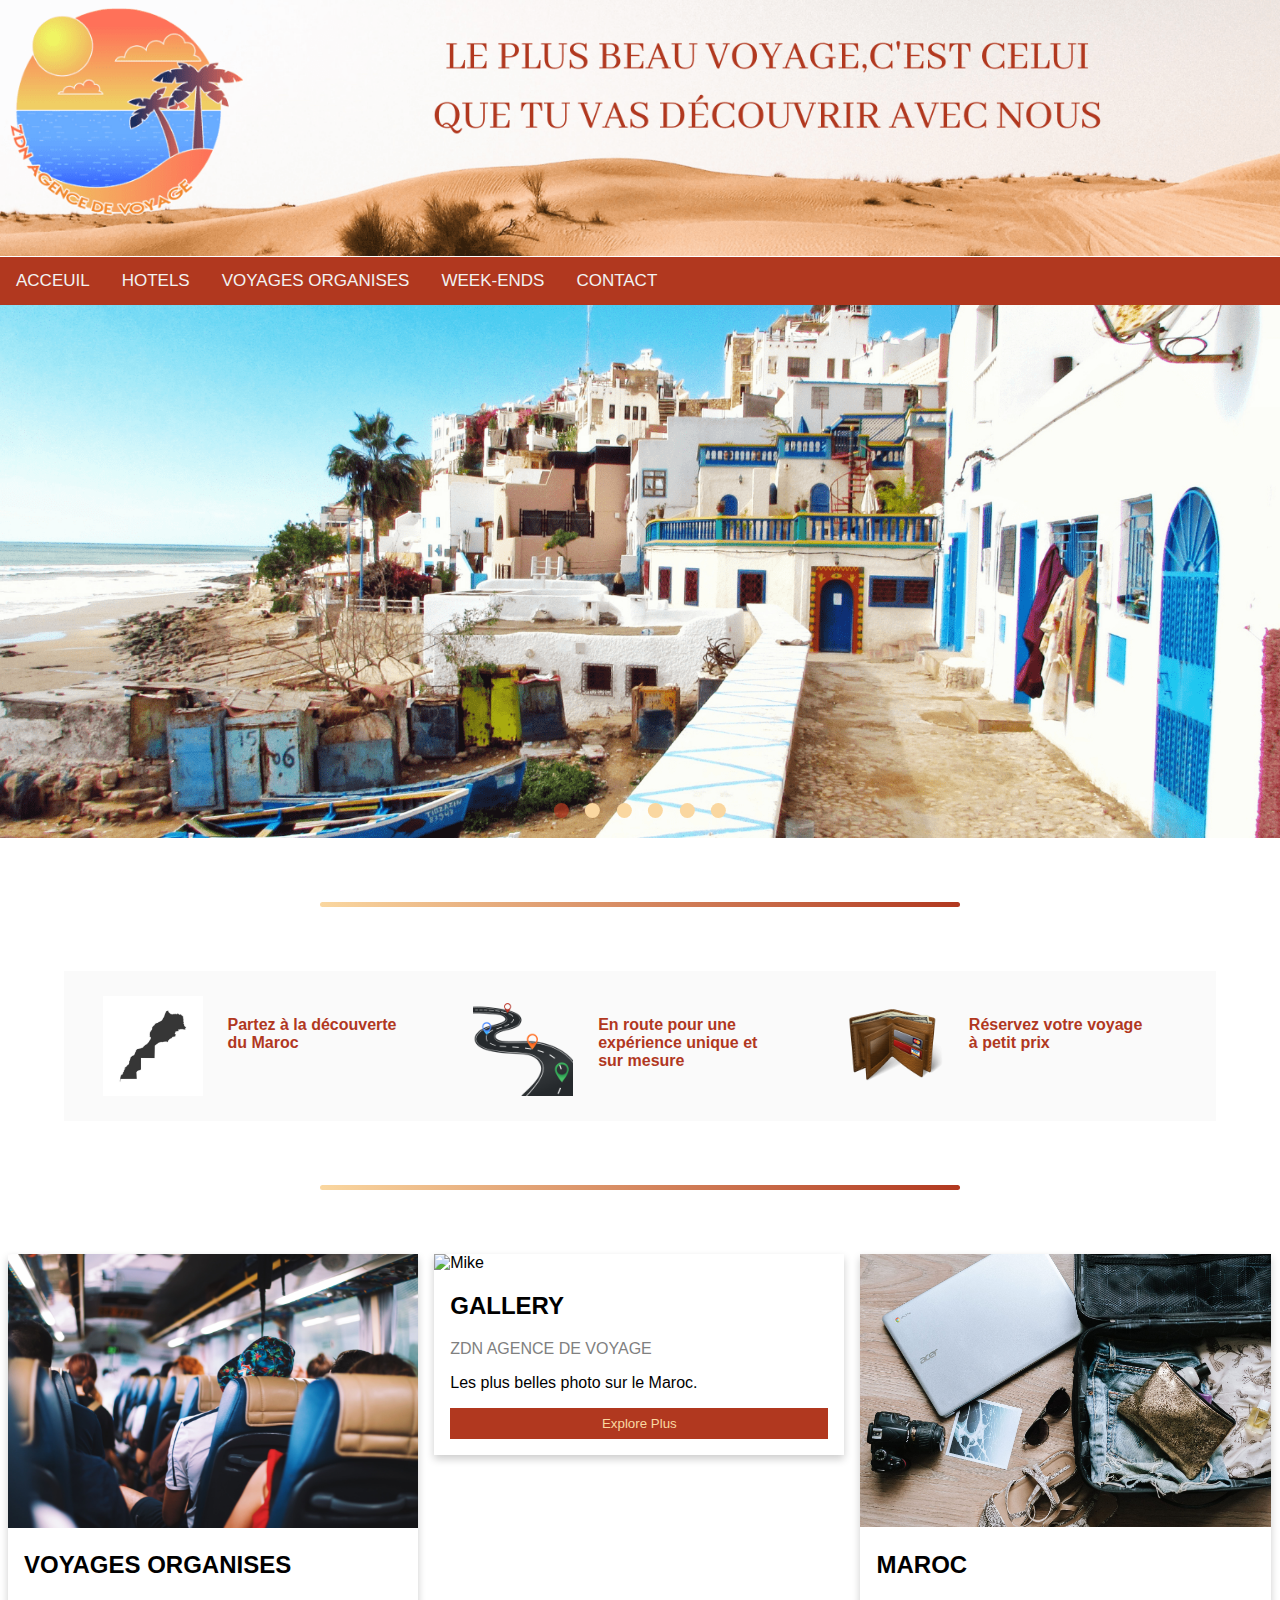
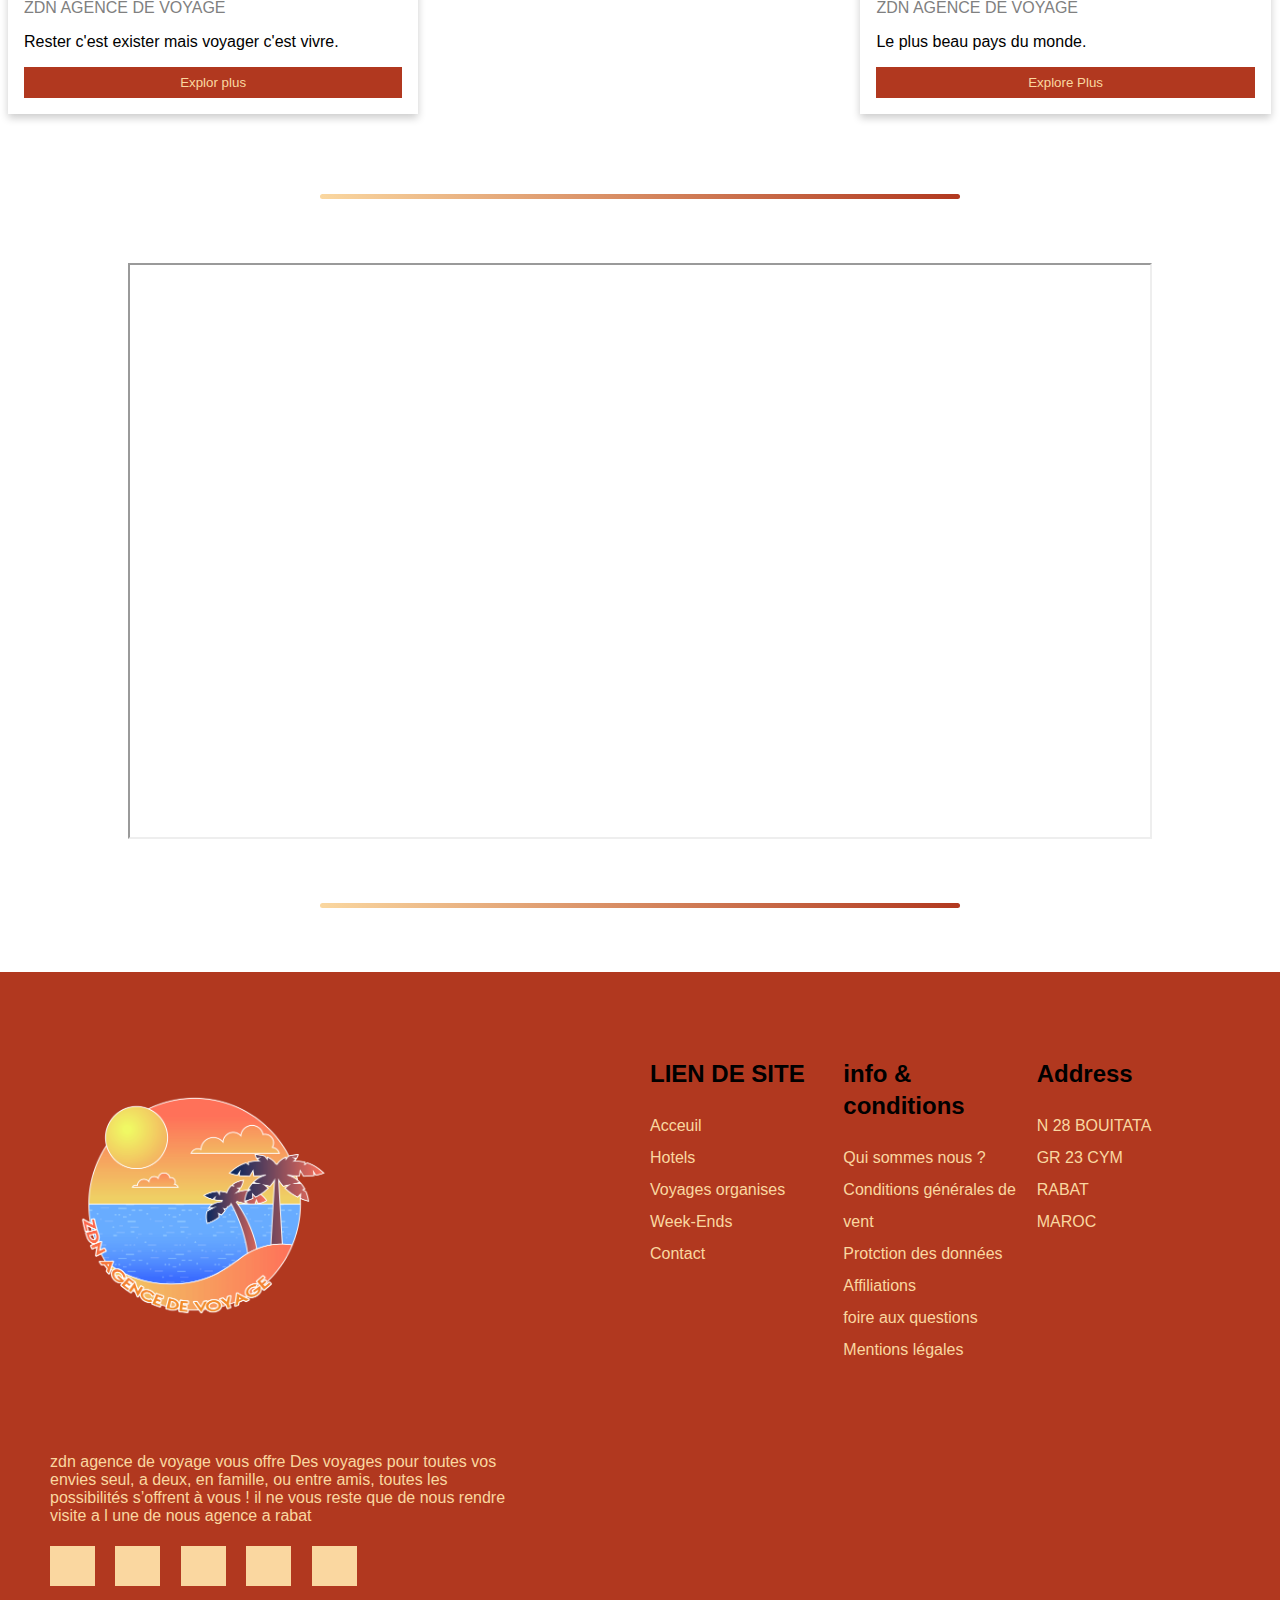
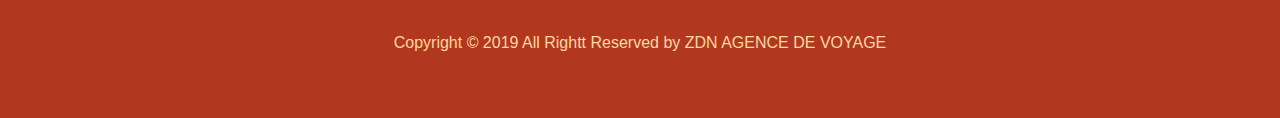
==== Acceuil.html @ c24732cf "my first commit" ====
<!DOCTYPE html>
<html lang="en">
    <head>
        <meta charset="UTF-8">
        <meta name="viewport" content="width=device-width, initial-scale=1.0">
         <link rel="stylesheet" href="style.css">
         <script src="https://kit.fontawesome.com/068df5f819.js" crossorigin="anonymous"></script>
        <link rel="shortcut icon" type="text/css" href="im/Untitled-2.png">
        <title>ZDN AGENCE DE VOYAGE</title>
        
    </head>
    <body>
        <div class="header">
            <img src="im/Travel%20Photo%20Plane%20Vector%20General%20Linkedin%20Banner.png">
        </div>
        <div class="topnav" id="myTopnav">
              <a href="Acceuil.html">ACCEUIL</a>
              <a href="#hotels">HOTELS</a>
              <a href="voyages%20organis%C3%A9s.html">VOYAGES ORGANISES</a>
              <a href="#weel-ends">WEEK-ENDS</a>
              <a href="Contact.html">CONTACT</a>
              <a href="Se%20connecter.html" class="right"><i class="far fa-user" class="right"></i></a>
              <a href="https://www.facebook.com/" class="right"><i class="fab fa-facebook-f"></i></a>
              <a href="https://www.instagram.com/" class="right"><i class="fab fa-instagram"></i></a>
              <a href="https://twitter.com/" class="right"><i class="fab fa-twitter"></i></a>
              <a href="javascript:void(0);" class="icon" onclick="myFunction()">
                <i class="fa fa-bars"></i>
              </a>
        </div>
        <div class="slideshow-container">
            <div class="mySlides-fade">
                <img src="im/Sans%20titre.png">
            </div>
        </div>
        <div class="slideshow-container">
            <div class="mySlides-fade">
                <img src="im/Sans%20titre%201.png">
            </div>
        </div>
        
        <div class="slideshow-container">
            <div class="mySlides-fade">
                <img src="im/Sans%20titre%203.png">
            </div>
        </div>
        <div class="slideshow-container">
            <div class="mySlides-fade">
                <img src="im/Sans%20titre%204.png">
            </div>
        </div>
        <div class="slideshow-container">
            <div class="mySlides-fade">
                <img src="im/Sans%20titre%205.png">
            </div>
        </div>
        <div class="slideshow-container">
            <div class="mySlides-fade">
                <img src="im/Sans%20titre%206.png">
            </div>
        </div>
        <div class="dotss">
            <span class="dot" onclick="currentSlide(1)"></span> 
            <span class="dot" onclick="currentSlide(2)"></span> 
            <span class="dot" onclick="currentSlide(3)"></span> 
            <span class="dot" onclick="currentSlide(4)"></span> 
            <span class="dot" onclick="currentSlide(5)"></span> 
            <span class="dot" onclick="currentSlide(6)"></span> 
        </div>
        <hr>
        <div class="top">
            <div class="top3">
                <img src="im/istockphoto-963704328-612x612.jpg">
                <div>
                    <p>Partez à la découverte du Maroc</p>
                </div>
            </div>
            <div class="top3">
                <img src="im/Road-PNG-HD.png">
                <div>
                    <p>En route pour une expérience unique et sur mesure</p>
                </div>
            </div>
            <div class="top3">
                <img src="im/Wallet-Transparent.png">
                <div>
                    <p>Réservez votre voyage à petit prix</p>
                </div>
            </div>
            </div>
           <hr>
            <div class="row">
                  <div class="column">
                    <div class="card">
                      <img src="im/annie-spratt-tG822f1XzT4-unsplash.jpg" alt="Jane" style="width:100%">
                      <div class="container">
                        <h2>VOYAGES ORGANISES</h2>
                        <p class="title">ZDN AGENCE DE VOYAGE</p>
                        <p> Rester c'est exister mais voyager c'est vivre.</p>
                        <p><a href="voyages%20organis%C3%A9s.html"><button class="button">Explor plus</button></a></p>
                      </div>
                    </div>
                 </div>   
                <div class="column">
                    <div class="card">
                      <img src="im/mehdi-lamaaffar-PqX7EELWjh0-unsplash.jpg" alt="Mike" style="width:100%">
                      <div class="container">
                        <h2>GALLERY</h2>
                        <p class="title">ZDN AGENCE DE VOYAGE</p>
                        <p>Les plus belles photo sur le Maroc.</p>
                        <p><a href="Gallery.html"><button class="button">Explore Plus</button></a></p>
                      </div>
                    </div>
               </div>
                <div class="column">
                    <div class="card">
                      <img src="im/anete-lusina-GOZxrAlNIt4-unsplash.jpg" alt="John" style="width:100%">
                      <div class="container">
                        <h2>MAROC</h2>
                        <p class="title">ZDN AGENCE DE VOYAGE</p>
                        <p>Le plus beau pays du monde.</p>
                        <p><a href="Maroc.html"><button class="button" >Explore Plus</button></a></p>
                      </div>
                    </div>
                </div>
          </div>
           <hr>
        <iframe class="responsive-iframe" src="https://player.vimeo.com/video/113701677"></iframe>
            
        <hr>
    </body>
    <footer class="footer">
        <div class="footer-left">
            <img src="im/Untitled-2.png" alt="logo">
            <p>
           zdn agence de voyage vous offre Des voyages pour toutes vos envies seul, a deux, en famille, ou entre amis, toutes les possibilités s’offrent à vous ! il ne vous reste que de nous rendre visite a l une de nous agence a rabat </p>
            <div class="socials">
              <a href="https://www.facebook.com/"><i class="fab fa-facebook-f"></i></a>
              <a href="https://www.instagram.com/"$><i class="fab fa-instagram"></i></a>
              <a href="https://twitter.com/"$><i class="fab fa-twitter"></i></a>
                <a href="https://www.youtube.com/"><i class="fab fa-youtube"></i></a>
                <a href="https://mail.google.com/"><i class="fab fa-google-plus-g"></i></a>
            </div>
        </div>
        <ul class="footer-right">
            <li>
                <h2>LIEN DE SITE</h2>
                <ul class="box">
                    <li><a href="#">Acceuil</a></li>
                    <li><a href="#">Hotels</a></li>
                    <li><a href="#">Voyages organises</a></li>
                    <li><a href="#">Week-Ends</a></li>
                    <li><a href="#">Contact</a></li>
                </ul>
            </li>
            <li class="features">
                <h2>info & conditions</h2>
                <ul class="box">
                    <li><a href="#">Qui sommes nous ?</a></li>
                    <li><a href="#">Conditions générales de vent</a></li>
                    <li><a href="#">Protction des données</a></li>
                    <li><a href="#">Affiliations</a></li>
                    <li><a href="#">foire aux questions</a></li>
                    <li><a href="#">Mentions légales</a></li>
                </ul>
            </li>
             <li>
                <h2>Address</h2>
                <ul class="box">
                    <li><a href="#">N 28 BOUITATA</a></li>
                    <li><a href="#">GR 23 CYM</a></li>
                    <li><a href="#">RABAT</a></li>
                    <li><a href="#">MAROC</a></li>
                   
                </ul>
            </li>
        </ul>
        <div class="footer-bottom">
            <p>Copyright © 2019 All Rightt Reserved by ZDN AGENCE DE VOYAGE</p>
        </div>
    </footer>
  <script src="demo.js"></script>
</html>
---- style.css ----
* {
  box-sizing: border-box;
}
body {
  font-family: Cambria, Helvetica, sans-serif;
  margin: 0;
}

.header img{
  width:100%;
    
}
/*nav*/
.topnav {
  overflow: hidden;
  background-color:#b1381f;
  margin-top: -3px;

}

.topnav a {
  float: left;
  display: block;
  color: #f2f2f2;
  text-align: center;
  padding: 14px 16px;
  text-decoration: none;
  font-size: 17px;
}
.topnav a:hover {
  background-color: white;
  color: #b1381f ;
}
.topnav .right{
    overflow:visible;
     float: right;
   
}


.topnav .icon {
  display: none;
     background-color: #b1381f ;
}
.topnav .icon:hover{
    background-color: #b1381f ;
    color: white;
    
}

/*responsive*/
@media screen and (max-width: 600px) {
  .topnav a:not(:first-child) {display: none;}
  .topnav a.icon {
    float: right;
    display: block;
  }
}
@media screen and (max-width: 600px) {
  .topnav.responsive {position: relative;}
  .topnav.responsive .icon {
    position: absolute;
    right: 0;
    top: 0;
  }
  .topnav.responsive a {
    float: none;
    display: block;
    text-align: left;
  }
}
/
/*slider*/
.mySlides-fade {display: none}
.mySlides-fade img {vertical-align: middle; width: 100%;}

/* Slideshow container */
.slideshow-container {
  position: relative;
  margin: auto;
}



/* The dots/bullets/indicators */
.dot {
  cursor: pointer;
  height: 15px;
  width: 15px;
  margin: 5px 6px;
  background-color:#FAD7A0 ;
  border-radius: 50%;
  display: inline-block;
  transition: background-color 0.6s ease;
}

.active, .dot:hover {
  background-color: #b1381fbb;
}
.dotss{
    position:absolute;
    left:50%;
    transform: translate(-50%); 
    margin-top: -40px;
}
/*responsive dot*/
@media screen and (max-width: 400px) {
  .dotss {
      display: flex;
}
    .dot{
         height: 10px;
        width: 10px;
    }
}
/*top*/
.top{
    width: 90%;
    height: 150px;
    background: #fafafa;
    margin: auto;
    display: flex;
    justify-content: space-around;
    margin-top: 15px;
    padding: 20px;

}
.top .top3{
    width: 30%;
    display: flex;
    justify-content: space-around;
}
.top .top3 img{
    width: 30%;
    height: 100px;
    align-self: center;
}
.top .top3 div p{
    color: #b1381f;
    margin: 25px;
    font-weight: bold;
}
@media screen and (max-width: 600px) {
    .top{
        display:inline-block;
    }
    .top .top3 {
        margin-left: 70px;
    }
    .top .top3 img{
       margin-left: 80px;
        margin-right: 50px;
        width: 80px;
    }
}
/*hr*/


hr{
  width: 50%;
  margin-top: 4em;
  margin-bottom:4em;
  border: none;
  height: 5px;
  border-radius: 10px;
  background:linear-gradient(to left,#b1381f,#FAD7A0)  
}
/*flip*/
.column {
  float: left;
  width: 33.3%;
  margin-bottom: 16px;
  padding: 0 8px;
}

@media screen and (max-width: 650px) {
  .column {
    width: 100%;
    display: block;
  }
}

.card {
  box-shadow: 0 4px 8px 0 rgba(0, 0, 0, 0.2);
}

.container {
  padding: 0 16px;
}

.container::after, .row::after {
  content: "";
  clear: both;
  display: table;
}

.title {
  color: grey;
}

.button {
  border: none;
  outline: 0;
  display: inline-block;
  padding: 8px;
  color: #FAD7A0;
  background-color: #b1381f;
  text-align: center;
  cursor: pointer;
  width: 100%;
}

.button:hover {
  background-color:#FAD7A0 ;
  color:#b1381f;
}
/*video*/


.responsive-iframe {
    display:block;
    margin: 1em auto;
    width: 80%;
    height: calc(.5625 * 80vw);
}
/*footer*/
footer{
    display: flex;
    flex-flow: row wrap;
    padding: 50px;
    color:black;
    background-color: #b1381f;
}
.footer > *{
    flex: 1 100%;
}
.footer-left{
    margin-right: 1.25em;
    margin-bottom: 2em;
}
.footer-left img {
    width: 50%;
   
}
.h2{
    font-weight: 600;
    font-size: 17px;
}
.footer ul{
    list-style: none;
    padding-left: 0;
}
.footer li{
    line-height: 2em;
}
.footer a{
    text-decoration: none;
}
.footer-right{
    display: flex;
    flex-flow: row wrap;
}
.footer-right > *{
    flex: 1 50%;
    margin-right: 1.25em;
}
.box a{
    color: #FAD7A0 ;
}
.footer-bottom{
    text-align: center;
    color: #FAD7A0 ;
    
}
.footer-left p{
    padding-right: 20%;
    color: #FAD7A0 ;
}
.socials a{
    background:#FAD7A0;
    width: 45px;
    height: 40px;
    display: inline-block;
    margin-right: 16px;
    margin-top: 5px
}
.socials a i{
    color:#b1381f;
    padding: 10px 12px;
    font-size: 20px;
}
@media screen and (min-width: 600px){
    .footer-right > * {
        flex: 1;
    }
    .footer-left{
        flex: 2 0px;
    }
    .footer-right{
        flex: 2 0px;
    }
}
/*page register*/


/*main*/
.main{
    
    display: flex;
    height: 100%;
    justify-content: center;
    align-items: center;
    padding: 50px;
    background: #FAD7A0;
}
/*container1*/
.container1{
    max-width:800px;
    width: 100%;
    background: #fff;
    padding: 20px 30px;
    border-radius: 5px;
    height: 95%;
    
}
/*title1*/
.container1 .title1{
    font-size: 25px;
    font-weight: 500;
    position: relative;
}
.container1 .title1::before{
    content: '';
    position: absolute;
    left: 0;
    bottom: 0;
    height: 3px;
    width: 30px;
    background: linear-gradient(135deg,#FAD7A0,#b1381f);
}
/*user-ditails*/
.container1 form .User-ditails{
    display: flex;
    flex-wrap: wrap;
    justify-content: space-between;
    margin: 20px 0 12px 0;
}
/*user-ditails .input-box*/
form .User-ditails .input-box{
    margin-bottom: 15px;
    width: calc(100% / 2 - 50px)
}
.User-ditails .input-box .details{
    display: block;
    font-weight: 500;
    margin-bottom: 5px;
}
.User-ditails .input-box input{
    height: 45px;
    width: 100%;
    outline:none;
    border-radius: 50px;
    border: 1px solid ;
    padding-left: 15px;
    font-size: 16px;
    border-bottom-width: 2px;
    transition: all 0.3s ease;
}
.User-ditails .input-box input:focus,.User-ditails .input-box input:valid{
    border-color: #b1381f;
}
form .gender-details .gender-title{
    font-size: 20px;
    font-weight: 500;
}
form .gender-details .category{
    display: flex;
    width: 80%;
    margin: 14px 0;
    justify-content: space-between;
}
.gender-details .category label{
    display: flex;
    align-items: center;
}
/*dots and radio button*/
.gender-details .category .dot{
    height: 18px;
    width: 18px;
    background: #d9d9d9;
    border-radius: 50%;
    margin-right: 10px;
    border: 5px solid transparent;
    transition: all 0.3 ease;
}
#dot-1:checked ~ .category label .one,#dot-2:checked ~ .category label .tow,#dot-3:checked ~ .category label .three
{
    border-color: #b1381f;
    background: #FAD7A0
}
form input[type="radio"]{
    display: none;
}
/*button*/
form .buttons{
    height: 45px;
    margin: 45px 0;
    
}
form .buttons input{
    height: 100%;
    width: 100%;
    outline: none;
    color: #fff;
    border: none;
    font-size: 18px;
    font-weight: 500;
    border-radius: 50px;
    letter-spacing: 1px;
    background: linear-gradient(135deg,#FAD7A0,#b1381f);
}
form .buttons input:hover{
    background: linear-gradient(-135deg,#FAD7A0,#b1381f);
}
/*responsive*/
@media  screen and (max-width: 584px){
    container1{
        max-width: 100%;
        
    }
    form .User-ditails .input-box{
        margin-bottom: 15px;
        width: 100%;
        
    }
    form .gender-details .categor{
        width: 100%;
      
    }
    .container1 form .User-ditails{
        max-height: 300px;
        overflow-y: scroll;
    }
}
/*page login*/
.container-2 {
    max-width:1000px;
    width: 100%;
    background: #fff;
    padding: 20px 30px;
    border-radius: 5px;
    height: 95%;
} 
input{
   width: 100%;
    outline:none;
    border-radius: 50px;
    border: 1px solid ;
    padding: 12px;
    font-size: 16px;
    border-bottom-width: 2px;
    transition: all 0.3s ease;
    opacity: 0.85;
    margin: 5px 0;
}
input:focus{
    border-color: #b1381f;
}
.btn {
    
  width: 100%;
  padding: 12px;
  border:none ;
  border-radius: 4px;
  margin: 5px 0;
  opacity: 0.85;
  display: inline-block;
  font-size: 17px;
  line-height: 20px;
  text-decoration: none;
  color:#b1381f 
}
input:hover,
.btn:hover {
  opacity: 1;
}
/* add appropriate colors to fb, twitter and google buttons */
.fb {
  background-color: #3B5998;
  color: white;
}
.twitter {
  background-color: #55ACEE;
  color: white;
}

.google {
  background-color: #dd4b39;
  color: white;
}
/* style the submit button */
input[type=submit] {
  background: linear-gradient(-135deg,#FAD7A0,#b1381f);
  color: white;
  cursor: pointer;
}
input[type=submit]:hover {
    background: linear-gradient(135deg,#FAD7A0,#b1381f);
}
/* Two-column layout */
.col {
  float: left;
  width: 50%;
  margin: auto;
  padding: 0 50px;
  margin-top: 6px;
}
/* Clear floats after the columns */
.row:after {
  content: "";
  display: table;
  clear: both;
}
/* vertical line */
.vl {
  position: absolute;
  left: 50%;
  transform: translate(-50%);
  border: 2px solid #ddd;
  height: 175px;
}
/* text inside the vertical line */
.vl-innertext {
  position: absolute;
  top: 50%;
  transform: translate(-50%, -50%);
  background-color: #f1f1f1;
  border: 1px solid #ccc;
  border-radius: 50%;
  padding: 8px 10px;
}
/* hide some text on medium and large screens */
.hide-md-lg {
  display: none;
}
/* bottom container */
.bottom-container {
  text-align: center;
  margin:100
    
}
@media screen and (max-width: 650px) {
  .col {
    width: 100%;
    margin-top: 0;
      
  }
  /* hide the vertical line */
  .vl {
    display: none;
  }
  /* show the hidden text on small screens */
  .hide-md-lg {
    display: block;
    text-align: center;
  }
    
}

/*page contact*/
.contact-in{
   
    
    width: 80%;
    height: auto;
    margin: auto;
    display: flex;
    flex-wrap: wrap;
    padding: 10px;
    border-radius: 10px;
    background: #fff;
    box-shadow: 0px 0px 10px 0px #666;
}
.contact-map{
    width: 100%;
    height: auto;
    flex: 50%;
}
.contact-map iframe{
    width: 100%;
    height: 100%;
}
.contact-from{
    width: 100%;
    height: auto;
    flex: 50%;
    padding: 30px;
    text-align: center;
}
.contact-from h1{
    margin-bottom: 10px;
}
.contact-form-txt{
    height: 45px;
    width: 100%;
    outline:none;
    border-radius: 50px;
    border: 1px solid ;
    padding-left: 15px;
    font-size: 16px;
    border-bottom-width: 2px;
    transition: all 0.3s ease;
}
.contact-form-txt:focus{
    border-color: #b1381f;
}
.contact-from-txtarea{
    width: 100%;
    height: auto;
    color: #000;
    border: 1px solid ;
    border-radius: 50px;
    outline: none;
    margin-bottom: 20px;
    padding: 15px;
    font-size: 16px;
}
.contact-from-txtarea:focus{
    border-color: #b1381f;
}
.contact-form-btn{
    width: 100%;
    border: none;
    outline: none;
    border-radius: 50px;
    text-transform: uppercase;
    padding: 10px 0;
    cursor: pointer;
    font-size: 18px;
}
/*Gallery*/
.colection {
  display: -ms-flexbox; /* IE10 */
  display: flex;
  -ms-flex-wrap: wrap; /* IE10 */
  flex-wrap: wrap;
  padding: 0 4px;
}
.column1{
  -ms-flex: 25%; /* IE10 */
  flex: 25%;
  max-width: 25%;
  padding: 0 4px;
}
.column1 img {
  margin-top: 8px;
  align-items: center;
  width: 100%;
}
/*page voyages organises*/
.for{
    margin: 10%;
    border:0.5px solid #b1381f;
    border-color: ;
}
.titre-v {
    text-align: center;
    color: #b1381f;
    margin-top: 5%;
    
}
.f1{
    margin-left: 10%;
    margin-right: 10%;
}
.v1{
    text-align: center;
}
.v2{
    color:#E59866;
    text-decoration: underline;
    text-decoration-color: 
}
.ul ul{
    list-style-type: disc;
}
.ul ul li{
    font-size: 16px;
    color: #222222;
}
.f2{
    border-radius: 5px;
  background-color:#FAD7A0;
  margin-left: 1%;
    margin-right: 1%;
    margin-bottom: 1%;
    padding: 15px;
}
.f2 input[type=text], select, textarea {
  width: 100%;
  padding: 12px;
  border: 1px solid #ccc;
  border-radius: 4px;
  box-sizing: border-box;
  margin-top: 6px;
  margin-bottom: 16px;
  resize: vertical;
    background-color: #FEF5E7 !important;
    font-size: 15px
}
.f2 form{
    margin-left: 10%;
    margin-right: 10%;
    margin-top: 3%;
}
.R h1{
    text-align: center;
    color:#b1381f;

}
/*page maroc*/
.con{
    margin: 10%;
    border:0.5px solid #b1381f;
    border-color: ;
}
.con1{
    margin: 90px;
}
.con h2{
    text-align: center;
    color: #b1381f;
    font-size: 500%
}
.con .title2{
    font-size: 250%
}
.con1 p{
    font-size: 130%;
}
.con1 .img1{
    width: 100%;
    height:40%;
}
.con1 img{
    width: 100%;
        align-content: center;

}
/*responsive */
@media screen and (max-width: 650px){
    .con1{
        margin: 5px;
    }
}
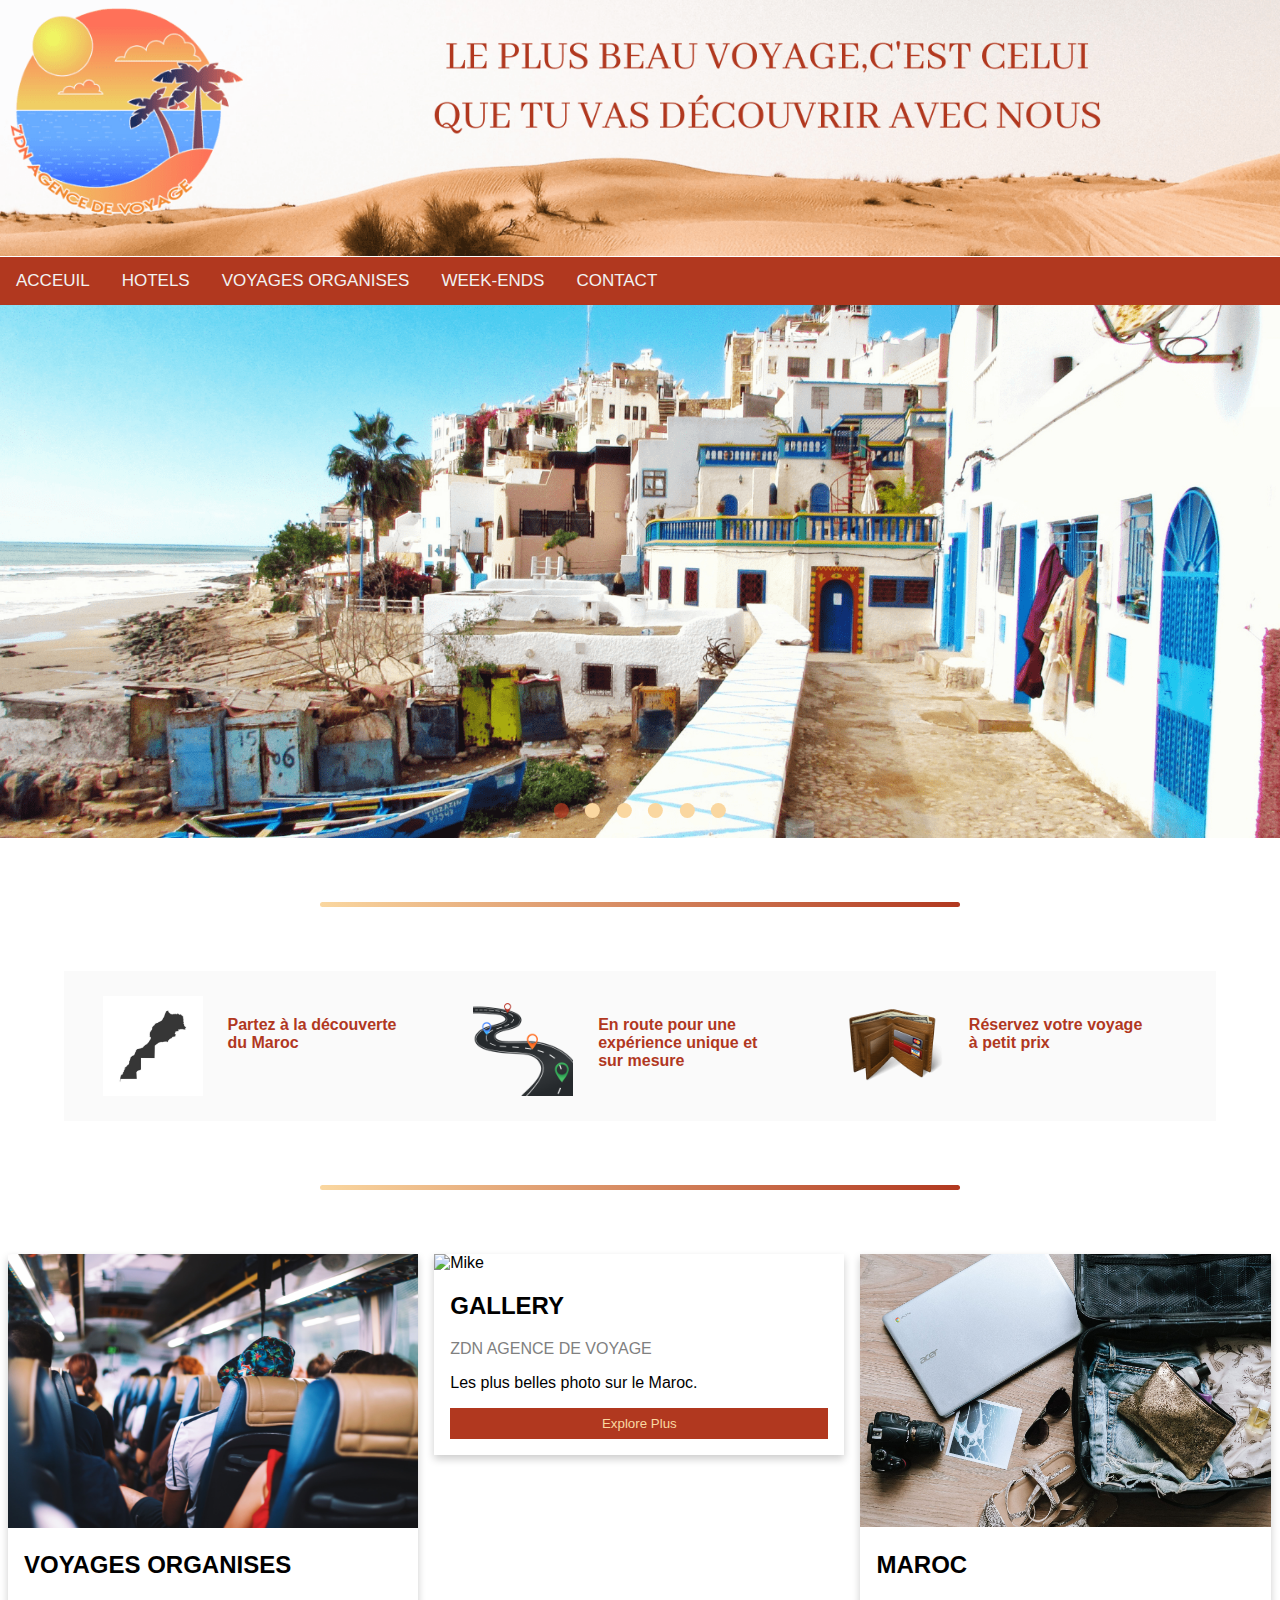
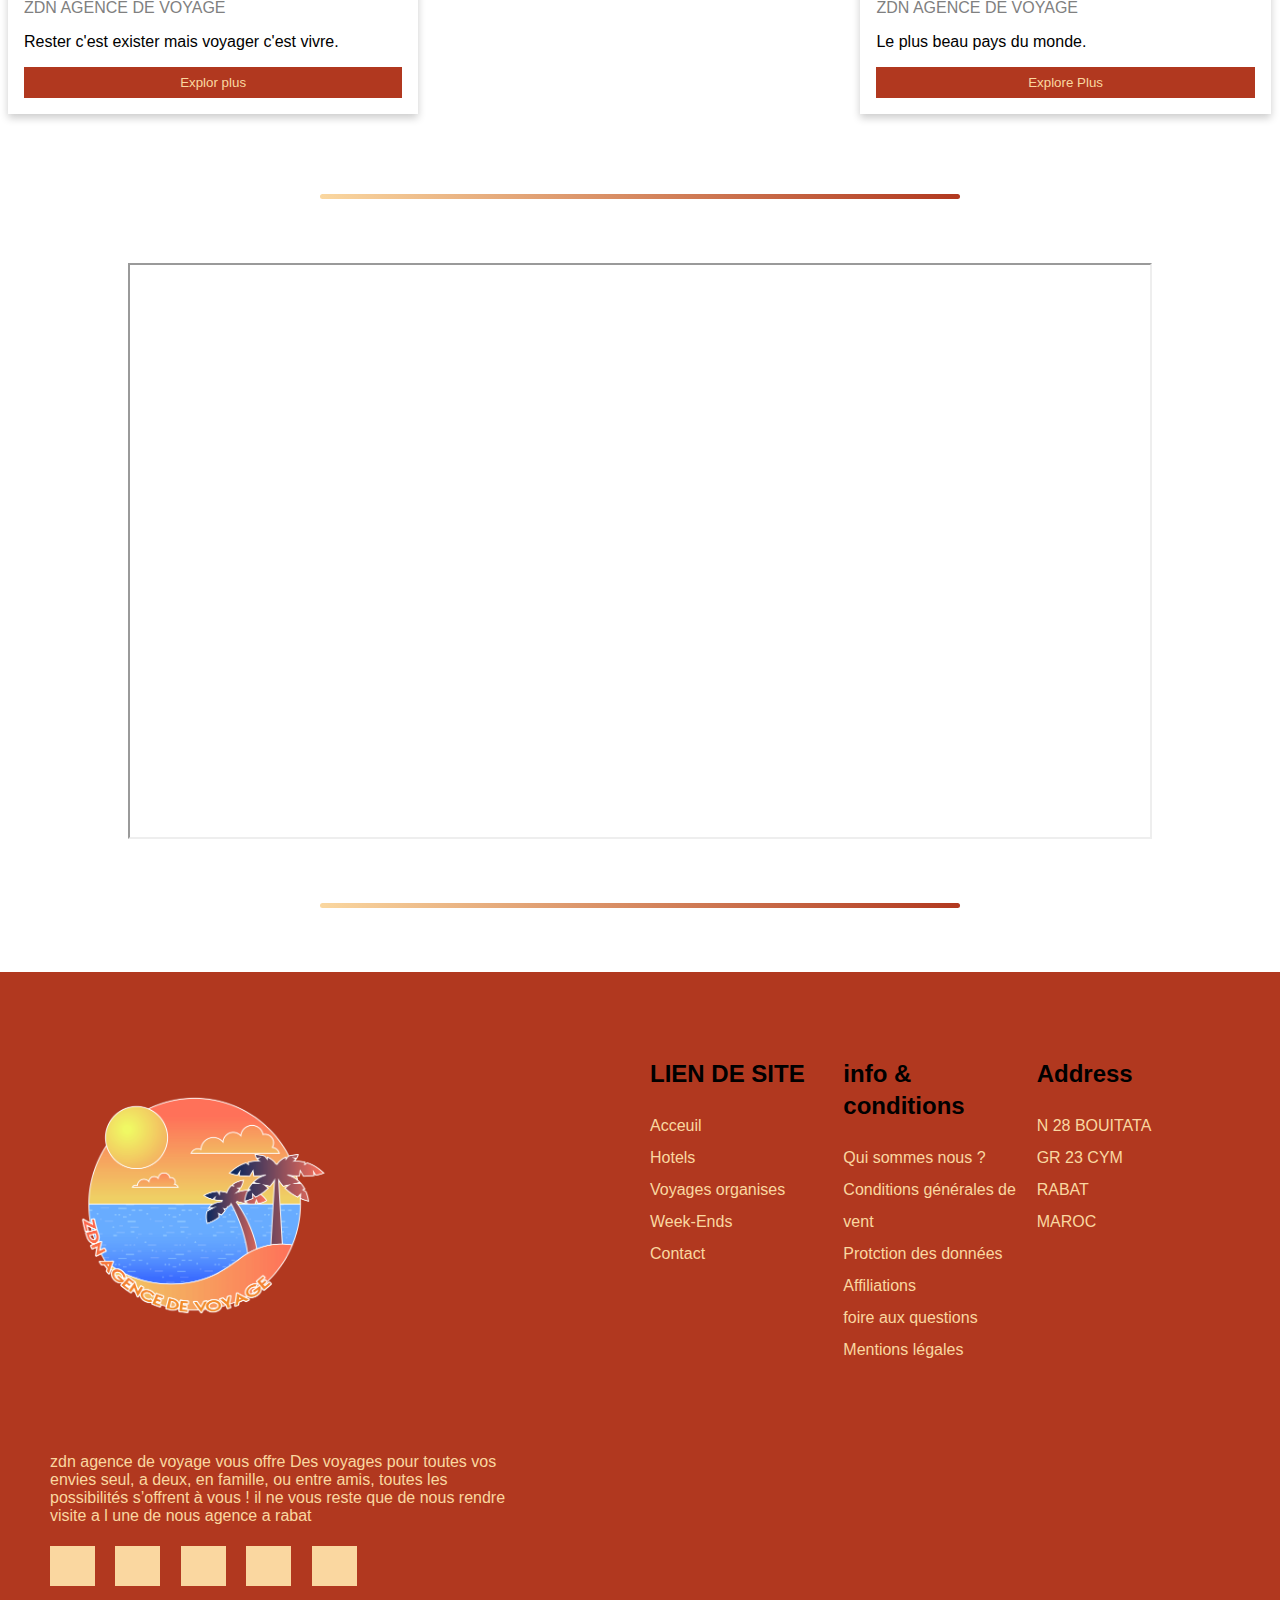
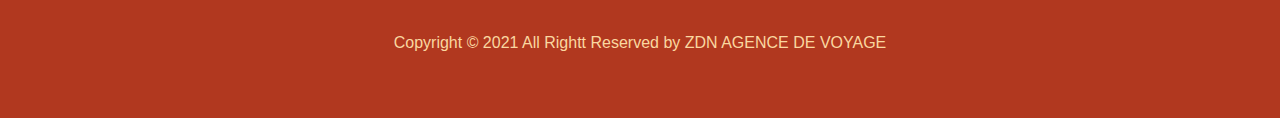
==== commit c95fdc2e: "Update Acceuil.html" ====
--- a/Acceuil.html
+++ b/Acceuil.html
@@ -175,8 +175,8 @@
             </li>
         </ul>
         <div class="footer-bottom">
-            <p>Copyright © 2019 All Rightt Reserved by ZDN AGENCE DE VOYAGE</p>
+            <p>Copyright © 2021 All Rightt Reserved by ZDN AGENCE DE VOYAGE</p>
         </div>
     </footer>
   <script src="demo.js"></script>
-</html>+</html>
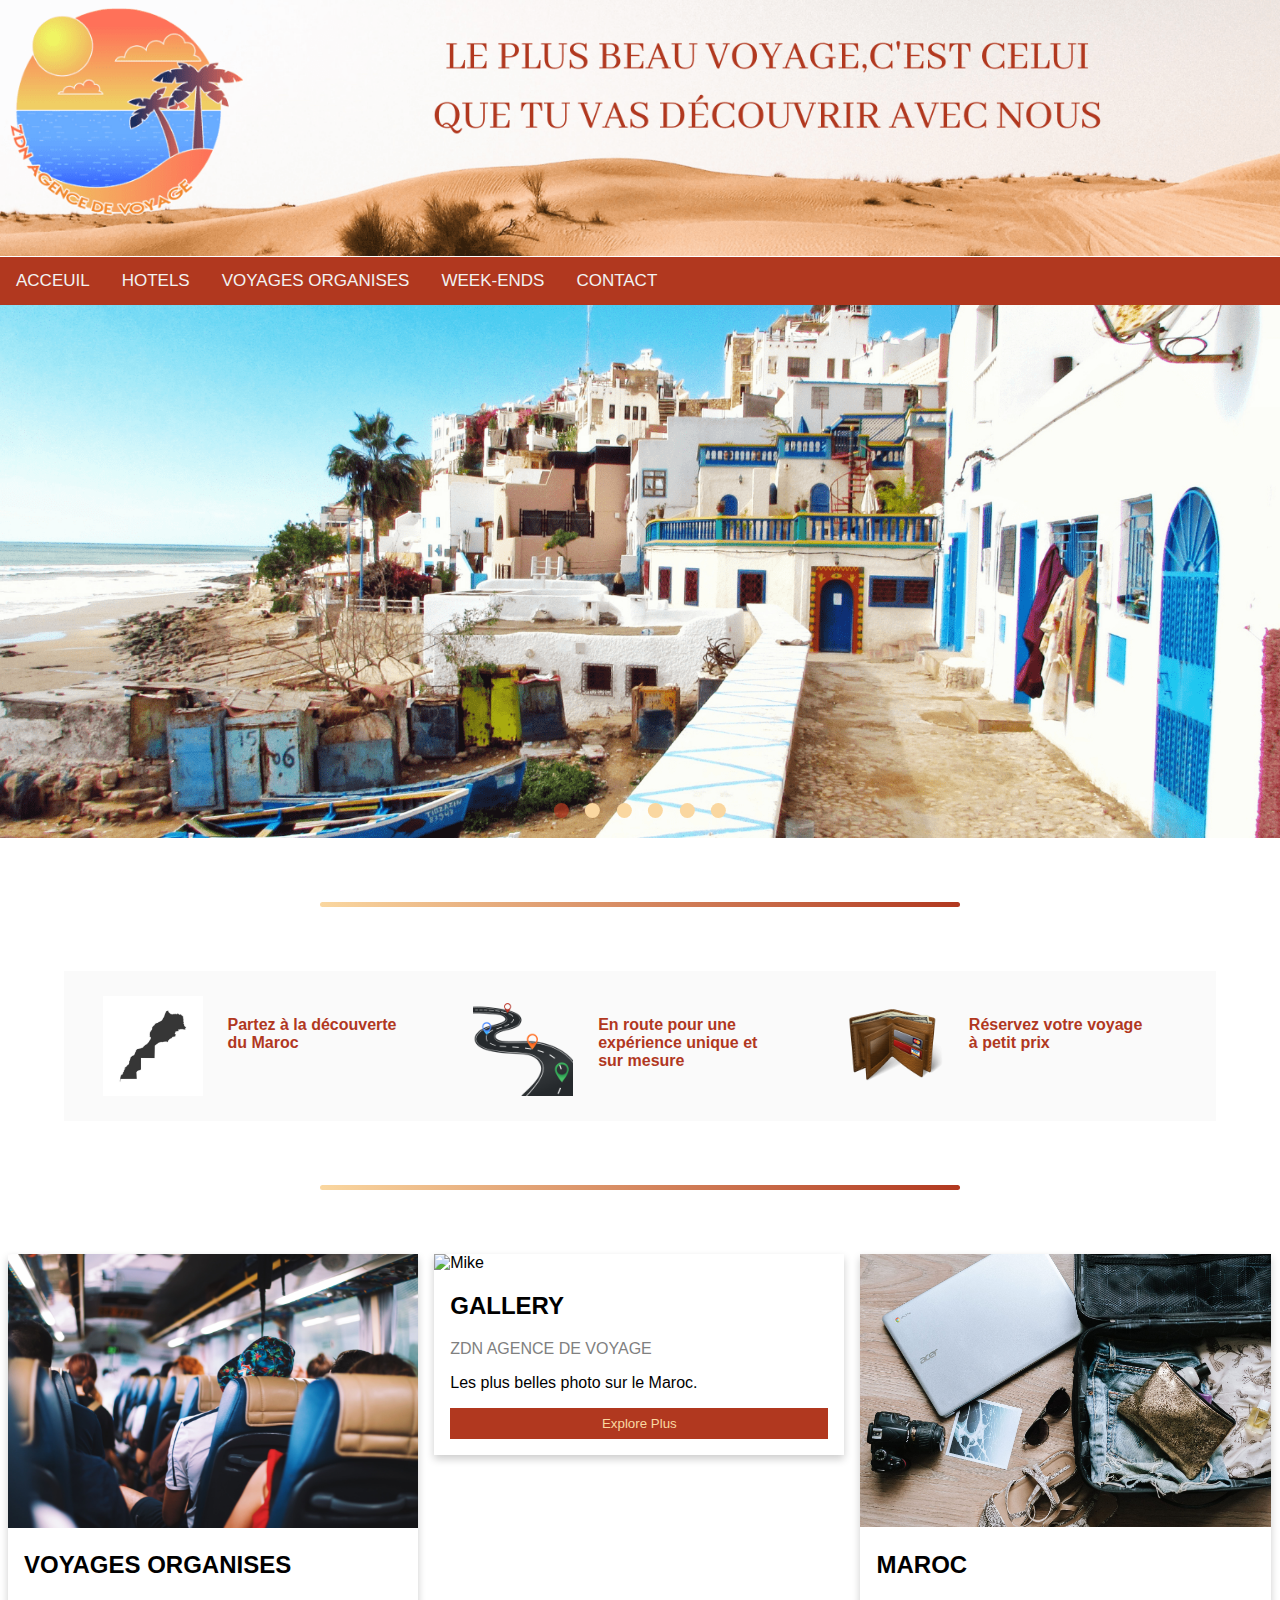
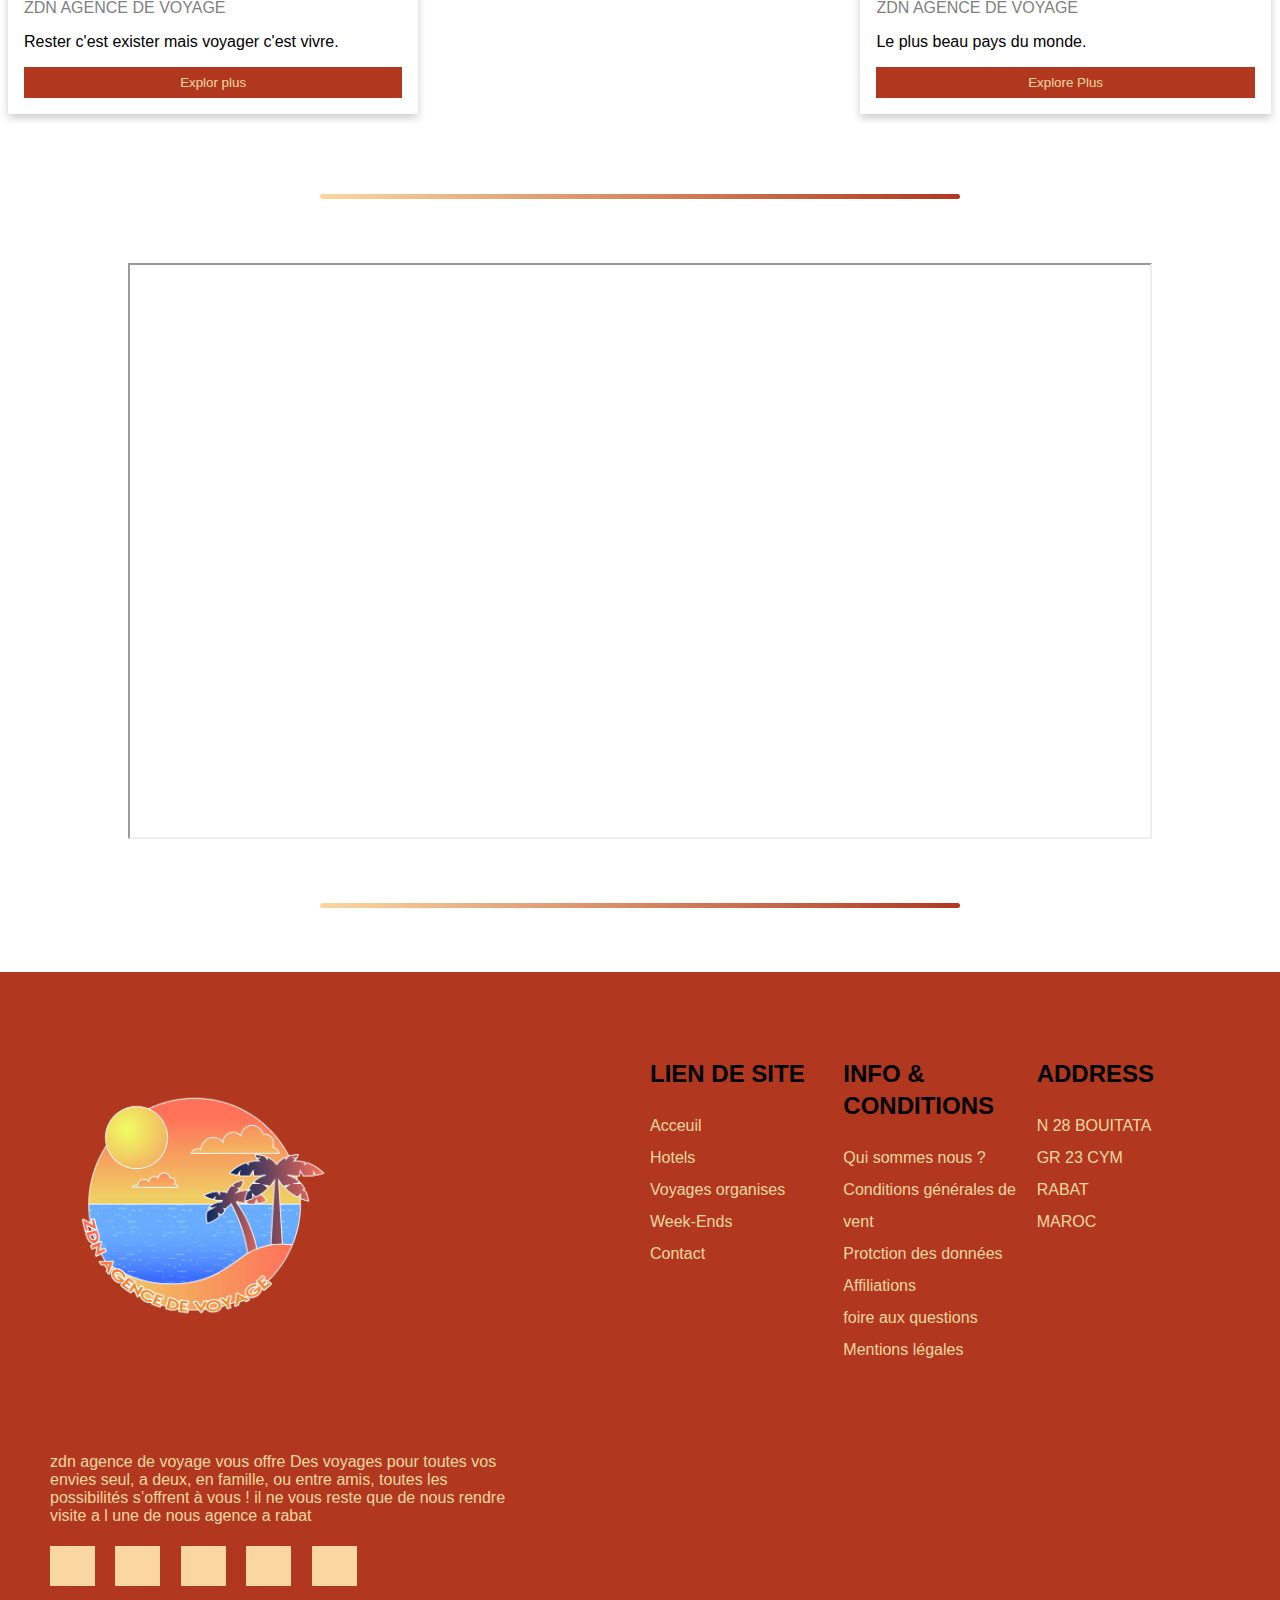
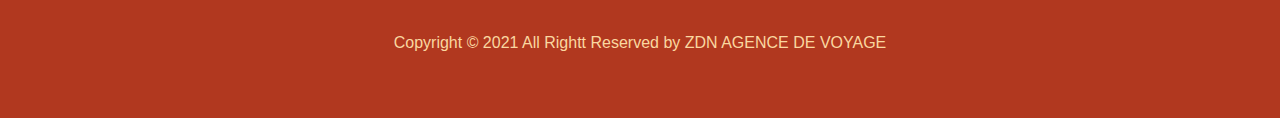
==== commit 2a259419: "Update Acceuil.html" ====
--- a/Acceuil.html
+++ b/Acceuil.html
@@ -153,7 +153,7 @@
                 </ul>
             </li>
             <li class="features">
-                <h2>info & conditions</h2>
+                <h2>INFO & CONDITIONS</h2>
                 <ul class="box">
                     <li><a href="#">Qui sommes nous ?</a></li>
                     <li><a href="#">Conditions générales de vent</a></li>
@@ -164,7 +164,7 @@
                 </ul>
             </li>
              <li>
-                <h2>Address</h2>
+                <h2>ADDRESS</h2>
                 <ul class="box">
                     <li><a href="#">N 28 BOUITATA</a></li>
                     <li><a href="#">GR 23 CYM</a></li>
